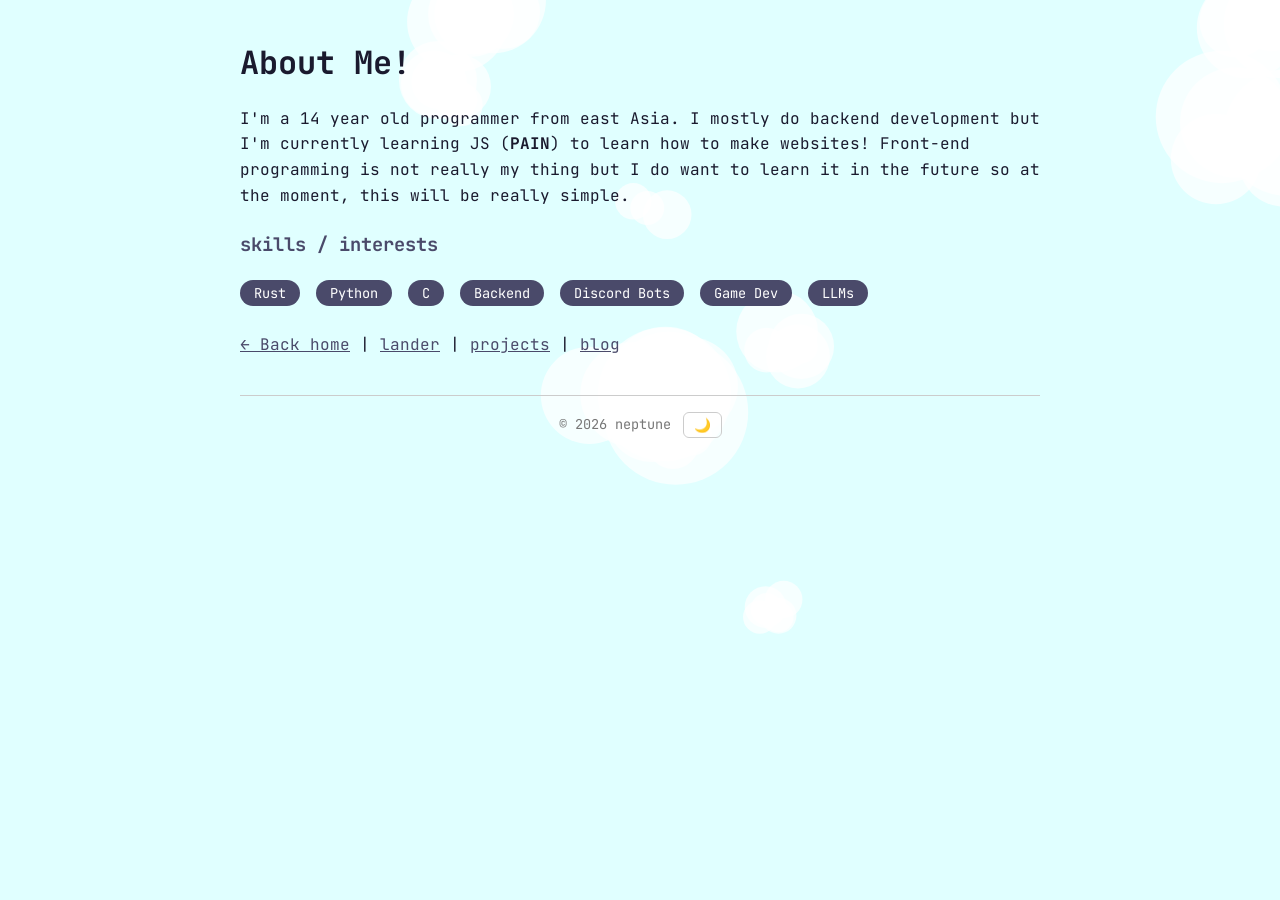
==== aboutme/index.html @ 400fca8f "initial commit" ====
<!doctype html>
<html lang="en">
  <head>
    <meta charset="utf-8">
    <meta name="viewport" content="width=device-width, initial-scale=1.0">
    <meta name="description" content="About neptune — a 14-year-old programmer from east Asia">
    <title>About Me — Neptune's Domain!</title>
    <link href="/style.css" rel="stylesheet" type="text/css" media="all">
    <link rel="preconnect" href="https://fonts.googleapis.com">
    <link rel="preconnect" href="https://fonts.gstatic.com" crossorigin>
    <link href="https://fonts.googleapis.com/css2?family=JetBrains+Mono&display=swap" rel="stylesheet" media="print" onload="this.onload=null;this.media='all'">
    <noscript><link href="https://fonts.googleapis.com/css2?family=JetBrains+Mono&display=swap" rel="stylesheet"></noscript>
    <link rel="stylesheet" href="https://cdnjs.cloudflare.com/ajax/libs/font-awesome/6.5.0/css/all.min.css" media="print" onload="this.onload=null;this.media='all'">
    <noscript><link rel="stylesheet" href="https://cdnjs.cloudflare.com/ajax/libs/font-awesome/6.5.0/css/all.min.css"></noscript>
  </head>
  <body>
    <canvas id="starfield"></canvas>
    <main>
      <h1>About Me!</h1>
      <p>
        I'm a 14 year old programmer from east Asia.
        I mostly do backend development but I'm currently learning JS (<b>PAIN</b>) to learn how to make websites!
        Front-end programming is not really my thing but I do want to learn it in the future so at the moment, this will be really simple.
      </p>

      <div class="skills">
        <h3>skills / interests</h3>
        <span class="skill-tag">Rust</span>
        <span class="skill-tag">Python</span>
        <span class="skill-tag">C</span>
        <span class="skill-tag">Backend</span>
        <span class="skill-tag">Discord Bots</span>
        <span class="skill-tag">Game Dev</span>
        <span class="skill-tag">LLMs</span>
      </div>

      <nav aria-label="Main navigation">
        <a href="/">← Back home</a> |
        <a href="/lander/">lander</a> |
        <a href="/projects">projects</a> |
        <a href="/blog/">blog</a>
      </nav>
    </main>
    <footer>
      <p>&copy; 2026 neptune</p>
      <button id="theme-toggle" aria-label="Toggle dark mode">🌙</button>
    </footer>
    <script src="/script.js"></script>
  </body>
</html>
---- style.css ----
:root {
  --bg: lightcyan;
  --text: #1a1a2e;
  --heading: #1a1a2e;
  --subheading: #4a4a6a;
  --card-bg: #fff;
  --card-text: #555;
  --border: #ccc;
  --link: #4a4a6a;
  --card-shadow: rgba(0,0,0,0.1);
  --card-shadow-hover: rgba(0,0,0,0.15);
  --tag-bg: #4a4a6a;
  --tag-text: #fff;
}

[data-theme="dark"] {
  --bg: #0d0d1a;
  --text: #c8c8d4;
  --heading: #e0e0f0;
  --subheading: #8888aa;
  --card-bg: #1a1a30;
  --card-text: #aaa;
  --border: #333;
  --link: #8888bb;
  --card-shadow: rgba(0,0,0,0.3);
  --card-shadow-hover: rgba(0,0,0,0.5);
  --tag-bg: #8888bb;
  --tag-text: #0d0d1a;
}

@media (prefers-color-scheme: dark) {
  :root:not([data-theme="light"]):not([data-theme="dark"]) {
    --bg: #0d0d1a;
    --text: #c8c8d4;
    --heading: #e0e0f0;
    --subheading: #8888aa;
    --card-bg: #1a1a30;
    --card-text: #aaa;
    --border: #333;
    --link: #8888bb;
    --card-shadow: rgba(0,0,0,0.3);
    --card-shadow-hover: rgba(0,0,0,0.5);
    --tag-bg: #8888bb;
    --tag-text: #0d0d1a;
  }
}

body {
  background-color: var(--bg);
  color: var(--text);
  font-family: "JetBrains Mono", Georgia, serif;
  max-width: 800px;
  margin: 0 auto;
  padding: 20px;
  transition: background-color 0.3s, color 0.3s;
}

img {
  max-width: 100%;
  width: 400px;
  border-radius: 8px;
}

h1 {
  color: var(--heading);
}

h2 {
  color: var(--subheading);
}

h3 {
  color: var(--subheading);
}

p {
  line-height: 1.6;
}

a {
  color: var(--link);
}

a i {
  font-size: 2em;
  margin-right: 4px;
}

.project-grid {
  display: grid;
  grid-template-columns: 1fr 1fr;
  gap: 20px;
  margin: 20px 0;
}

.project-card {
  background: var(--card-bg);
  border-radius: 16px;
  padding: 20px 24px;
  box-shadow: 0 2px 8px var(--card-shadow);
  transition: transform 0.2s, box-shadow 0.2s, background-color 0.3s;
}

.project-card:hover {
  transform: translateY(-4px);
  box-shadow: 0 6px 20px var(--card-shadow-hover);
}

.project-card h3 {
  margin: 0 0 8px 0;
  color: var(--heading);
  font-size: 1.2em;
}

.project-card p {
  margin: 0;
  color: var(--card-text);
  font-size: 0.9em;
  line-height: 1.5;
}

.project-card .card-links {
  margin-top: 12px;
}

.project-card .card-links a {
  color: var(--link);
  text-decoration: none;
  font-size: 0.85em;
}

.project-card .card-links a:hover {
  text-decoration: underline;
}

.skills {
  margin: 24px 0;
}

.skill-tag {
  display: inline-block;
  background: var(--tag-bg);
  color: var(--tag-text);
  padding: 4px 14px;
  border-radius: 20px;
  font-size: 0.85em;
  margin: 4px 6px 4px 0;
  transition: background-color 0.3s, color 0.3s;
}

nav {
  margin: 16px 0;
}

nav a {
  color: var(--link);
}

#theme-toggle {
  background: none;
  border: 1px solid var(--border);
  border-radius: 6px;
  padding: 4px 10px;
  cursor: pointer;
  font-size: 1em;
  color: var(--text);
  transition: background-color 0.2s;
}

#theme-toggle:hover {
  background: var(--card-bg);
}

#starfield {
  position: fixed;
  top: 0;
  left: 0;
  width: 100vw;
  height: 100vh;
  z-index: -1;
  pointer-events: none;
}

footer {
  margin-top: 40px;
  padding-top: 16px;
  border-top: 1px solid var(--border);
  text-align: center;
  font-size: 0.85em;
  color: #777;
  display: flex;
  justify-content: center;
  align-items: center;
  gap: 12px;
  flex-wrap: wrap;
}

footer p {
  margin: 0;
  line-height: 1;
}

footer a {
  color: var(--link);
}

.blog-posts {
  display: flex;
  flex-direction: column;
  gap: 16px;
  margin: 24px 0;
}

.blog-post-card {
  display: block;
  background: var(--card-bg);
  border-radius: 16px;
  padding: 20px 24px;
  box-shadow: 0 2px 8px var(--card-shadow);
  transition: transform 0.2s, box-shadow 0.2s, background-color 0.3s;
  text-decoration: none;
  color: inherit;
}

.blog-post-card:hover {
  transform: translateY(-4px);
  box-shadow: 0 6px 20px var(--card-shadow-hover);
}

.blog-post-card h3 {
  margin: 0 0 8px 0;
  color: var(--heading);
  font-size: 1.2em;
}

.blog-post-card.placeholder {
  opacity: 0.6;
  cursor: default;
}

.blog-post-card.placeholder:hover {
  transform: none;
  box-shadow: 0 2px 8px var(--card-shadow);
}

.blog-post-meta {
  display: flex;
  align-items: center;
  gap: 12px;
  margin-bottom: 10px;
  font-size: 0.85em;
  color: var(--card-text);
}

.blog-post-date i {
  margin-right: 4px;
}

.blog-tag {
  display: inline-block;
  background: var(--tag-bg);
  color: var(--tag-text);
  padding: 2px 10px;
  border-radius: 20px;
  font-size: 0.85em;
  transition: background-color 0.3s, color 0.3s;
}

.blog-post-excerpt {
  margin: 0 0 8px 0;
  color: var(--card-text);
  font-size: 0.9em;
  line-height: 1.5;
}

.blog-post-read-more {
  font-size: 0.85em;
  color: var(--link);
}

.blog-post-card:hover .blog-post-read-more {
  text-decoration: underline;
}

.blog-post h1 {
  margin-bottom: 4px;
}

.blog-post-header {
  margin-bottom: 24px;
}

.blog-post-content {
  line-height: 1.8;
  font-size: 1.05em;
}

.blog-post-content ul {
  padding-left: 24px;
}

.blog-post-content li {
  margin-bottom: 6px;
}
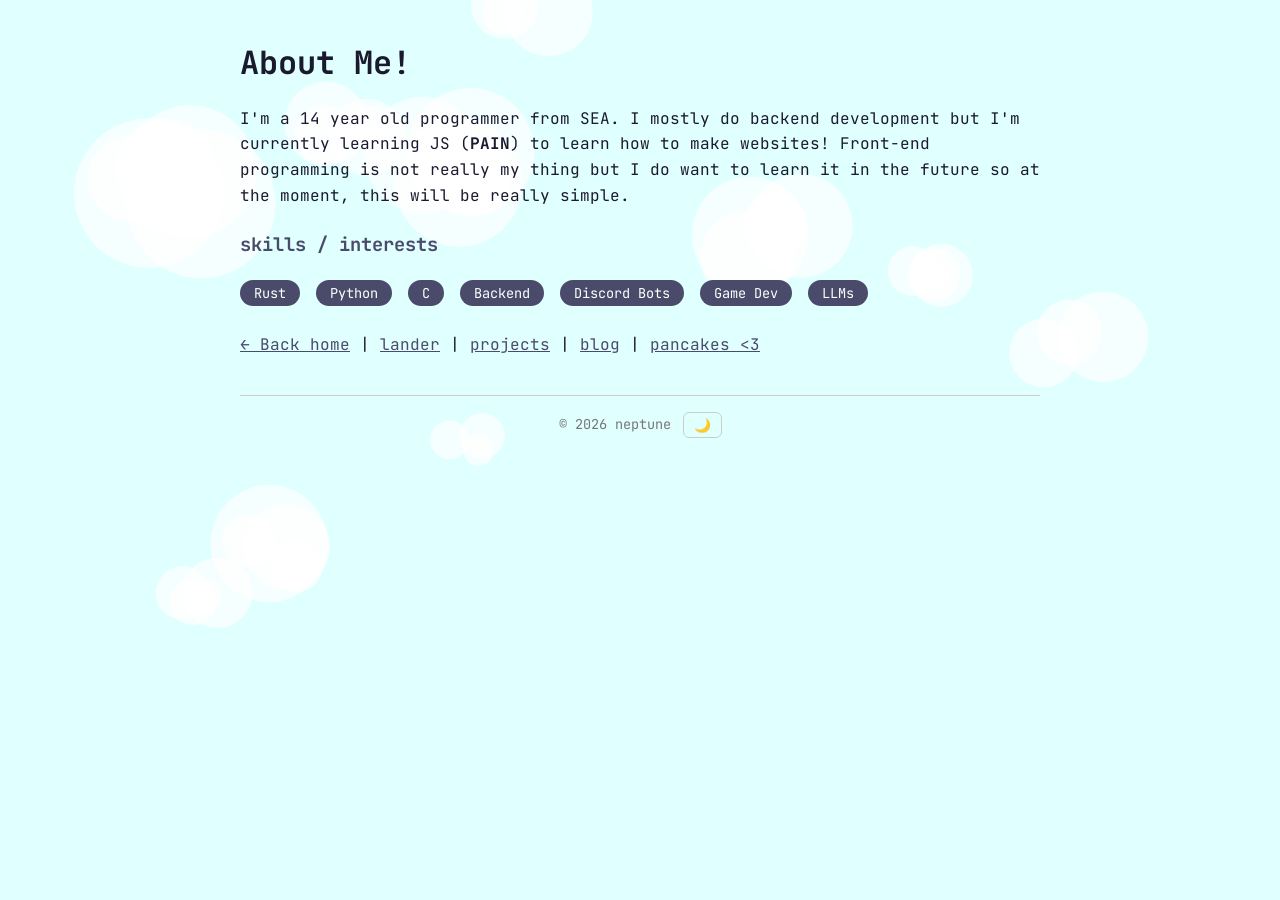
==== commit a2bd5886: "Big commit lol" ====
--- a/aboutme/index.html
+++ b/aboutme/index.html
@@ -18,7 +18,7 @@
     <main>
       <h1>About Me!</h1>
       <p>
-        I'm a 14 year old programmer from east Asia.
+        I'm a 14 year old programmer from SEA.
         I mostly do backend development but I'm currently learning JS (<b>PAIN</b>) to learn how to make websites!
         Front-end programming is not really my thing but I do want to learn it in the future so at the moment, this will be really simple.
       </p>
@@ -38,7 +38,8 @@
         <a href="/">← Back home</a> |
         <a href="/lander/">lander</a> |
         <a href="/projects">projects</a> |
-        <a href="/blog/">blog</a>
+        <a href="/blog/">blog</a> |
+        <a href="/pancakes/">pancakes &lt;3</a>
       </nav>
     </main>
     <footer>
--- a/style.css
+++ b/style.css
@@ -54,6 +54,25 @@
   padding: 20px;
   transition: background-color 0.3s, color 0.3s;
 }
+.abouther-text {
+  background-color: var(--bg);
+  color: #4982AB;
+  font-family: "JetBrains Mono", Georgia, serif;
+  max-width: 800px;
+  margin: 0 auto;
+  padding: 20px;
+  transition: background-color 0.3s, color 0.3s;
+}
+
+.abouther-header {
+  background-color: var(--bg);
+  color: #F0DF7D;
+  font-family: "JetBrains Mono", Georgia, serif;
+  max-width: 800px;
+  margin: 0 auto;
+  padding: 20px;
+  transition: background-color 0.3s, color 0.3s;
+}
 
 img {
   max-width: 100%;
